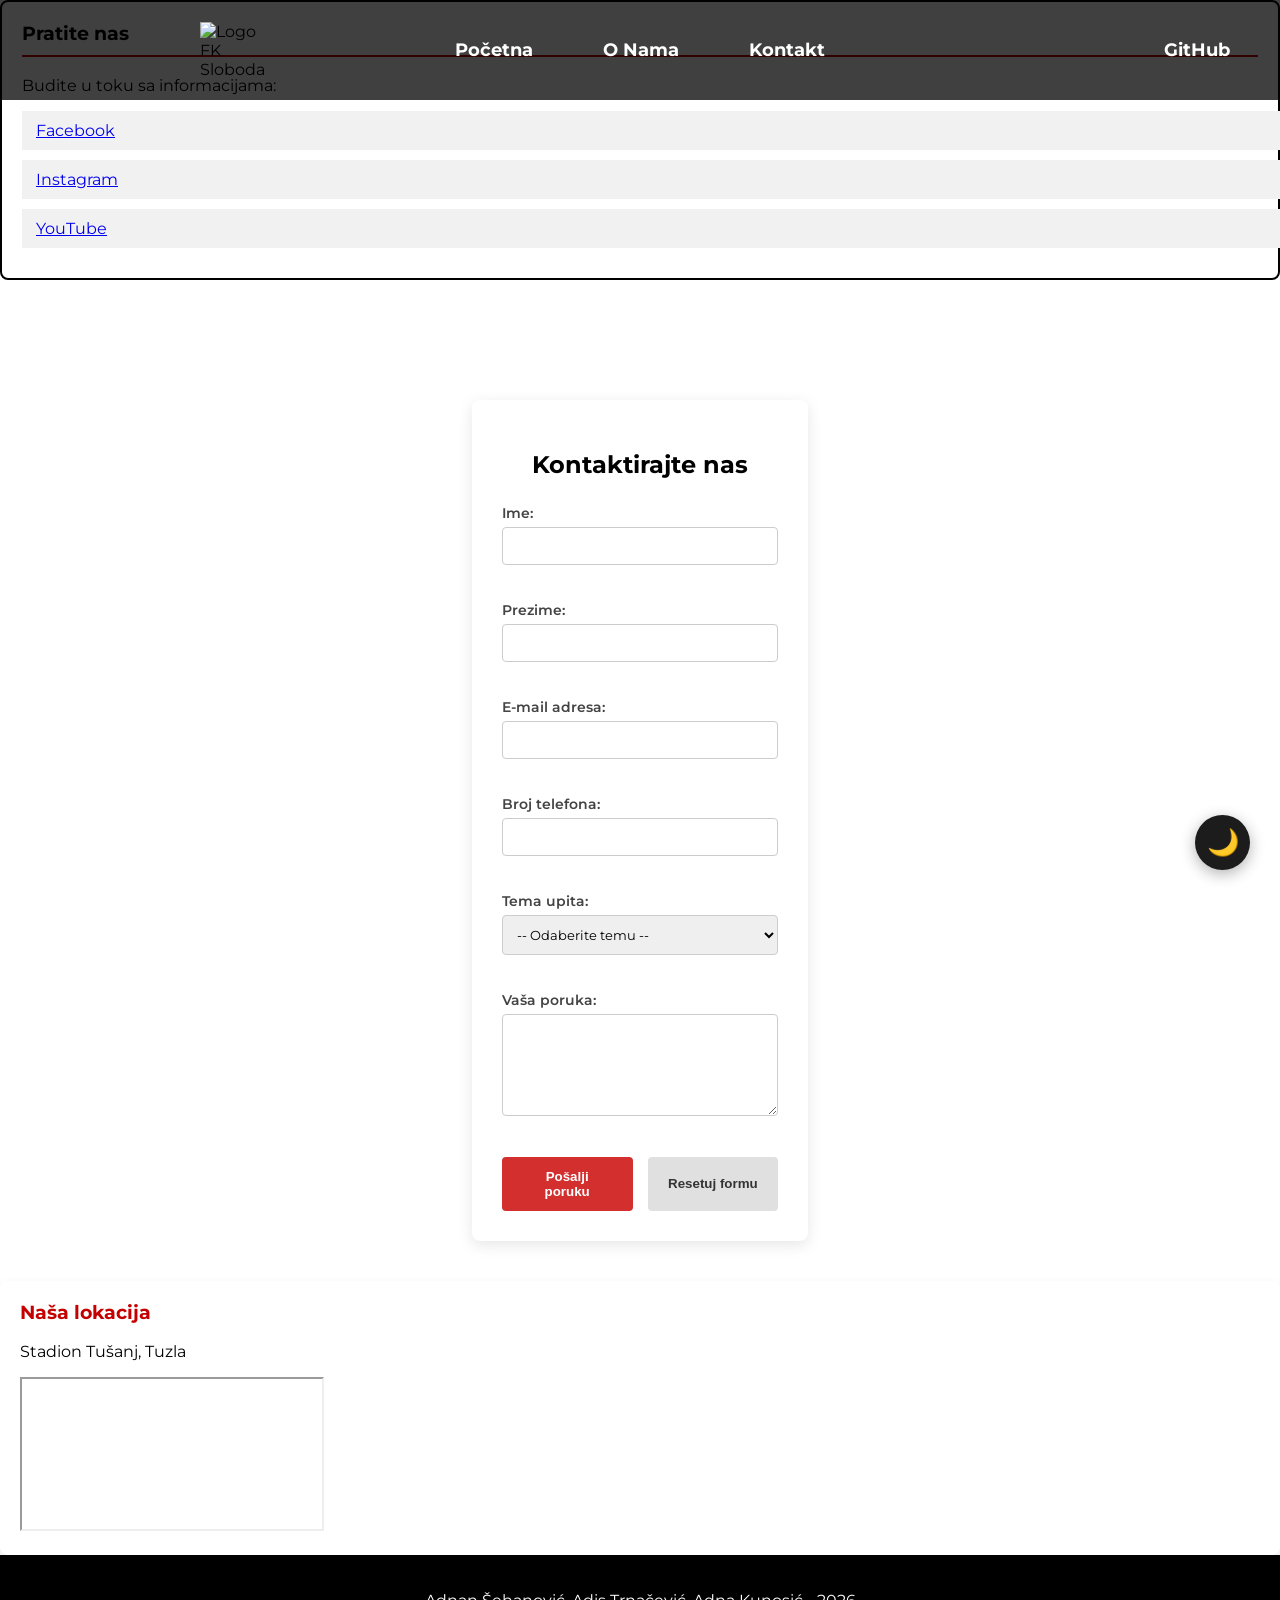
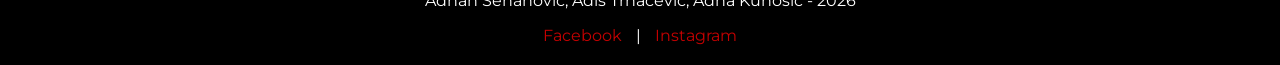
==== kontakt.html @ 083ea5e4 "Dodano dark mod dugme kao i nav i aside sastrane glavne forme u kontakt.html" ====
<!DOCTYPE html>
<html lang="bs">
<head>
    <meta charset="UTF-8">
    <meta name="viewport" content="width=device-width, initial-scale=1.0">
    <title>FK Sloboda Tuzla</title> 
    <link rel="icon" type="image/png" href="images/SlobodaLogo.png">
    <link rel="stylesheet" href="css/tptpstil.css">
    <link href="https://fonts.googleapis.com/css2?family=Montserrat:wght@400;600;700&display=swap" rel="stylesheet">
</head>

<body>
<nav class="meni">
    <div class="logo">
        <img src="Images/SlobodaLogo.png" alt="Logo FK Sloboda">
    </div>
    <div class="linkovi">
        <a href="index.html">Početna</a>
        <a href="sadrzaj.html">O Nama</a>
        <a href="kontakt.html">Kontakt</a>
    </div>
    <div class="github-desno">    <!-- odvajanje githuba desno -->
        <a href="https://github.com/adnansehanovic/Gupa4-TPTP-2026 " target="_blank">GitHub</a>
    </div>
</nav>

<div class="sadrzaj2-kontejner">

    <nav class="lijevi-meni">
        <h3>Pratite nas</h3>
        <p>Budite u toku sa informacijama:</p>
        <div class="kontakt-drustvene">
            <a href="https://facebook.com/fksloboda" target="_blank" class="filter-btn">Facebook</a>
            <a href="https://instagram.com/fksloboda" target="_blank" class="filter-btn">Instagram</a>
            <a href="https://youtube.com" target="_blank" class="filter-btn">YouTube</a>
        </div>
    </nav>

    <main class="glavni-sadrzaj">
    <div class="kontakt-kontejner">
    <h2>Kontaktirajte nas</h2>
    
    <div id="uspjehPoruka" class="skriveno"></div>

    <!--Gemini je pomogao
    novalidate onemogucava defaultnu validaciju browsera,
    jer cemo mi to raditi custom putem JavaScripta -->
    <form id="kontaktForma" novalidate> 
        
        <!--Gemini je pomogao
        label govori sta da unosi, for="ime" spaja labelu sa css inputom
        input pravi polje za unos teksta
        name="ime" sacuva vrijednost inputa kao ime = nesto
        span je prazan i aktivira kada je netacan unos -->
        <div class="forma-grupa">
            <label for="ime">Ime:</label>
            <input type="text" id="ime" name="ime">
            <span class="greska-tekst" id="imeGreska"></span>
        </div>

        <div class="forma-grupa">
            <label for="prezime">Prezime:</label>
            <input type="text" id="prezime" name="prezime">
            <span class="greska-tekst" id="prezimeGreska"></span>
        </div>
        

        <div class="forma-grupa">
            <label for="email">E-mail adresa:</label>
            <input type="text" id="email" name="email">
            <span class="greska-tekst" id="emailGreska"></span>
        </div>


        <div class="forma-grupa">
            <label for="telefon">Broj telefona:</label>
            <input type="text" id="telefon" name="telefon">
            <span class="greska-tekst" id="telefonGreska"></span>
        </div>

        <!--Gemini je pomogao
        Ovo je "drop-down menu" gdje se listaju opcije sa <option>
        Value predstavlja vrijednost koja se šalje na server -->
        <div class="forma-grupa">
            <label for="tema">Tema upita:</label>
            <select id="tema" name="tema">
                <option value="">-- Odaberite temu --</option>
                <option value="ulaznice">Ulaznice i članstvo</option>
                <option value="sponzorstvo">Sponzorstvo</option>
                <option value="novinari">Press i novinari</option>
                <option value="ostalo">Ostalo</option>
            </select>
            <span class="greska-tekst" id="temaGreska"></span>
        </div>
        
        <!--Gemini je pomogao
        textarea je polje za unos više redava teksta -->
        <div class="forma-grupa">
            <label for="poruka">Vaša poruka:</label>
            <textarea id="poruka" name="poruka" rows="5"></textarea>
            <span class="greska-tekst" id="porukaGreska"></span>
        </div>

        <!--Gemini je pomogao
        Ovdje se nalaze 2 dugmeta sa potvrdu ili resetovanje forme -->
        <div class="forma-akcije">
            <button type="submit" id="submitDugme">Pošalji poruku</button>
            <button type="button" id="resetDugme">Resetuj formu</button>
        </div>
    </form>
</div>
</main>

<aside class="desni-aside">
        <h3>Naša lokacija</h3>
        <p>Stadion Tušanj, Tuzla</p>
        <iframe
            class="mapa-okvir"
            src="https://maps.google.com/maps?q=Rudarska%20stadion%20Tu%C5%A1anj%20bb%2075000%20Tuzla%2C%20Bosnia%20and%20Herzegovina&t=m&z=15&output=embed&iwloc=near"
            allowfullscreen=""
            loading="lazy">
        </iframe>
    </aside>
</div>
    
<footer class="glavni-footer"> <!-- css footera -->
    <p> Adnan Šehanović, Adis Trnačević, Adna Kunosić - 2026 </p>
    <div class="drustvene-mreze">
        <a href="https://facebook.com/fksloboda">Facebook</a> | 
        <a href="https://instagram.com/fksloboda">Instagram</a>
    </div>
</footer>

<button id="mod-dugme" class="plivajuce-dugme">🌙</button>
<script src="js/tptpskripte.js"></script>

</body>
</html>
---- css/tptpstil.css ----
/* -------------------------------------------------------- */



/*                       Index html                         */



/* -------------------------------------------------------- */

body {
    margin: 0;
    font-family: 'Montserrat' , sans-serif;
}



/* meni CSS */

.meni {
    height: 100px;
    background: rgba(0, 0, 0, 0.75);
    display: grid;
    grid-template-columns: 250px 1fr 250px;
    align-items: center;

    position: fixed;
    top: 0;
    left: 0;
    width: 100%;
    z-index: 9999;
}

.logo img {
  position: relative;
  margin-left: 200px;
  height: 87px;
}

.linkovi {
    width: 100%;
    display: flex;
    justify-content: center;
    gap: 70px;
}

.linkovi a, .github-desno a {
    color: white;
    text-decoration: none;
    font-weight: bold;
    font-size: 18px;
}

.linkovi a:hover, .github-desno a:hover {
    color: #c40000;
    transform: scale(1.1);
    transition: 0.5s;
}

.github-desno {
    display: flex;
    justify-content: flex-end; /* Gura link na desnu ivicu kolone */
    padding-right: 50px; /* Možeš mijenjati broj ako želiš da bude više ili manje udaljen od ivice ekrana */
}



/* Glavna pozadina */

.slika {
    width: 100%;
    height: 100vh;
    overflow: hidden;
}


.slika img {
    width: 100%;
    height: 100%;
    object-fit: cover;
    display: block;
}


.slika::after {
    content: "";
    position: absolute;
    top: 0;
    left: 0;
    width: 100%;
    height: 100%;
    background: rgba(0, 0, 0, 0.5); 
    z-index: 10; 
}



/* crveno-crni tekst vezano za naslov*/

.tekst-slika {
    position: absolute;
    top: 50%;
    left: 50%;
    transform: translate(-50%, -50%);
    text-align: center;
    z-index: 20;
    width: 100%;    
}

.mali-naslov {
    display: block;
    color: #f0f0f0;
    font-size: 26px;
    font-weight: 600;
    letter-spacing: 10px;        /* Širok razmak slova */
    text-transform: uppercase;
    margin-bottom: 20px;
    text-shadow: 2px 2px 10px rgba(0, 0, 0, 0.9);
}

.tekst-slika h1 {
    color: white; /* OBAVEZNO BIJELA BOJA ZA ČITLJIVOST! */
    font-size: 100px; /* POVEĆANO - ogromna slova */
    font-weight: 900;
    margin: 0;
    line-height: 1;
    text-shadow: 5px 5px 25px rgba(0, 0, 0, 0.9); /* Jaka crna sjenka ispod bijelih slova */
}

.crveno {
    color: #e30613;
}

.ukrasna-linija {
    width: 120px;
    height: 6px;
    background-color: #e30613;
    margin: 30px auto 0 auto;
    box-shadow: 0px 0px 10px rgba(0, 0, 0, 0.5);
    border-radius: 3px;
}



/* Naredna utakmica */

.naredna-utakmica {
    position: relative;
    width: 100%;
    height: calc(60vh - 50px);
    overflow: hidden;
    position: relative;
    background-color: #f4f4f4;

    background-image: 
            linear-gradient(135deg, transparent 100px, #c40000 0%, #c40000 250px, transparent 250px),
            linear-gradient(315deg, transparent 100px, #1c1c1c 0%, #1c1c1c 250px, transparent 250px);

}

.crveni-box {
    position: absolute;
    top: 15%;
    left: 50%;
    transform: translate(-50%, -50%);

    background: red;
    color: white;
    padding: 10px 25px;

    font-family: 'Montserrat', sans-serif;
    font-size: 18px;
    font-weight: 800;
    text-transform: uppercase;
    letter-spacing: 1px;
}

.timovi-tekst {
    position: absolute;
    top: 30%;
    left: 50%;
    transform: translate(-50%, -50%);

    display: flex;
    align-items: center;
    justify-content: center;

    width: 100%;
    color: #1c1c1c;
}

.timovi-tekst h2:first-of-type {    /* prva ekipa */
    flex: 1;
    text-align: right;
    margin: 0;
    font-size: 34px;
    font-weight: 900;
}

.timovi-tekst h2:last-of-type {    /* druga ekipa */
    flex: 1;
    text-align: left;
    margin: 0;
    font-size: 34px;
    font-weight: 900;
}

.rezultat {
    width: 120px;
    text-align: center;
    font-size: 50px;
    font-weight: 900;
    margin: 0 40px;
}

.detalji-utakmice {
    position: absolute;
    top: 40%;
    left: 50%;
    transform: translate(-50%, -50%);

    text-align: center;
    color: #1a1a1a;

    font-family: 'Montserrat', sans-serif;
    font-size: 14px;
    font-weight: 500;
    letter-spacing: 1px;
}

/*.detalji-utakmice strong {
    display: block;
    font-size: 22px;
    font-weight: 800;
    color: #1a1a1a;
    margin-top: 5px;
}*/

.detalji-utakmice1 {
    position: absolute;
    top: 55%;
    left: 50%;
    transform: translate(-50%, -50%);

    text-align: center;
    color: #1a1a1a;

    font-family: 'Montserrat', sans-serif;
    font-size: 20px;
    font-weight: 500;
    letter-spacing: 1px;
}

/* Naredna utakmica - TAMNA TEMA */
body.tamni-mod .naredna-utakmica {
    background-color: #1c1c1c;
    background-image: 
            linear-gradient(135deg, transparent 100px, #f4f4f4 0%, #f4f4f4 250px, transparent 250px),
            linear-gradient(315deg, transparent 100px, #c40000 0%, #c40000 250px, transparent 250px);
}

body.tamni-mod .timovi-tekst{
    color: #f4f4f4;
}

body.tamni-mod .detalji-utakmice{
    color: #f4f4f4;
}

body.tamni-mod .detalji-utakmice1{
    color: #f4f4f4;
}





/* Kontejner koji drži sve brojeve u redu */
.tajmer-kontejner {
    display: flex;
    justify-content: center;
    gap: 20px;
    margin-top: 30px;
    margin-bottom: 30px;
    position: absolute;
    top: 70%; /* Spuštamo ga prema dnu sekcije */
    left: 50%;
    transform: translate(-50%, -50%);
    width: 100%;
    z-index: 10;
}

/* Kutija za svaki pojedinačni broj (dani, sati...) */
.vrijeme-box {
    background-color: #121212; /* Tamno siva/crna pozadina */
    border: 2px solid #e30613; /* Crveni obrub (Sloboda) */
    border-radius: 10px;
    padding: 15px 20px;
    text-align: center;
    min-width: 80px;
    box-shadow: 0 4px 10px rgba(0, 0, 0, 0.5);
}

/* Veliki brojevi u tajmeru */
.vrijeme-box .broj {
    display: block;
    color: white;
    font-size: 36px;
    font-weight: 900;
    line-height: 1;
    margin-bottom: 5px;
}

/* Manji tekst ispod brojeva (Dana, Sati...) */
.vrijeme-box .labela {
    display: block;
    color: #aaaaaa;
    font-size: 14px;
    font-weight: 600;
    text-transform: uppercase;
    letter-spacing: 1px;
}



/* sekcija 3 */

.sadrzaj-kontejner {
    display: grid;
    grid-template-columns: 250px 1fr 300px; /* Lijevo(250px), Sredina(ostatak), Desno(300px) */
    gap: 30px;
    padding: 40px 50px;
    max-width: 1400px;
    margin: 0 auto;
}

/*body.tamni-mod .sadrzaj-kontejner{
    background: black;
}*/

/* --- LIJEVA NAVIGACIJA (FILTERI) --- */
.lijevi-meni {
    background: white;
    padding: 20px;
    flex: 1;
    border: 2px solid #000;
    border-radius: 8px;
    align-self: start;
}


.lijevi-meni h3 {
    margin-top: 0;
    border-bottom: 2px solid #c40000;
    padding-bottom: 10px;
}

.filter-btn {
    display: block;
    width: 100%;
    padding: 10px;
    margin-bottom: 10px;
    background: #f1f1f1;
    border: none;
    text-align: left;
    font-size: 16px;
    cursor: pointer;
    font-family: inherit;
    border-left: 4px solid transparent;
    transition: 0.3s;
}


.filter-btn:hover, .filter-btn.active {
    background: #e6e6e6;
    border-left: 4px solid #c40000;
    font-weight: bold;
}

/* --- LIJEVA NAVIGACIJA (FILTERI) - TAMNO */
body.tamni-mod .lijevi-meni {
    background: #2a2a2a;
    border: 2px solid #c40000;
    color: #f4f4f4;
}

body.tamni-mod .filter-btn {
    background: #1a1a1a;
    color: #f4f4f4;
}

body.tamni-mod .filter-btn:hover {
    background: #1a1a1a;
    border-left: 4px solid #c40000;
    font-weight: bold;
}

body.tamni-mod .filter-btn.active {
    background: #1a1a1a;
    border-left: 4px solid #c40000;
    font-weight: bold;
    color: #f4f4f4;
}


/* --- GLAVNI SADRŽAJ (KARTICE) --- */
.glavni-sadrzaj {
    display: grid;
    grid-template-columns: repeat(auto-fit, minmax(280px, 1fr));
    gap: 20px;
    align-content: start;
}
/* pozadina tamna */
body.tamni-mod {
    background: #121212;
}

.card {
    background: white;
    border-radius: 8px;
    overflow: hidden;
    box-shadow: 0 4px 10px rgba(0,0,0,0.1);
}

.card img {
    width: 100%;
    height: 180px;
    object-fit: cover;
}

.card-sadrzaj {
    padding: 15px;
}

.card-sadrzaj h4 {
    margin: 0 0 10px 0;
    color: #c40000;
}

.card-sadrzaj p {
    font-size: 14px;
    color: #555;
    margin-bottom: 15px;
}

.card-sadrzaj a {
    text-decoration: none;
    color: #000;
    font-weight: bold;
    border-bottom: 2px solid #c40000;
}

/* --- GLAVNI SADRŽAJ (KARTICE) - TAMNO */

body.tamni-mod .card {
    background: #2a2a2a;
}
body.tamni-mod .card-sadrzaj p {
    color: #f4f4f4;
}
body.tamni-mod .card-sadrzaj a {
    color: #f4f4f4;
}



/* --- DESNA SEKCIJA (ASIDE) --- */
.desni-aside {
    background: white;
    padding: 20px;
    border-radius: 8px;
    box-shadow: 0 4px 10px rgba(0,0,0,0.1);
    align-self: start;
}

.desni-aside h3 {
    margin-top: 0;
    color: #c40000;
}

/* --- GLAVNI SADRŽAJ (KARTICE) - TAMNO */

body.tamni-mod .desni-aside {
    background: #2a2a2a;
    color: #f4f4f4;
    border: 2px solid #c40000
}
body.tamni-mod .desni-aside h3 {
    background: #2a2a2a;
    color: #f4f4f4;
}



/* glavni footer */
.glavni-footer {
    background: black;
    color: white;
    text-align: center;
    padding: 20px;
    margin-top: 0px;
}

.drustvene-mreze a {
    color: #c40000;
    text-decoration: none;
    margin: 0 10px;
}



/* --- PLIVAJUĆE DUGME ZA TEMU --- */
.plivajuce-dugme {
    position: fixed; /* Fiksira ga za ekran, prati skrol */
    bottom: 30px;    /* Udaljenost od dna */
    right: 30px;     /* Udaljenost od desne ivice */
    width: 55px;
    height: 55px;
    border-radius: 50%; /* Pravi savršen krug */
    background-color: #1c1c1c; /* Tamna pozadina dugmeta na svijetloj temi */
    color: #f4f4f4;
    border: none;
    font-size: 26px; /* Veličina ikonice */
    cursor: pointer;
    box-shadow: 0 4px 15px rgba(0, 0, 0, 0.3); /* Daje 3D efekat odignutosti */
    z-index: 1000; /* Osigurava da dugme uvijek bude IZNAD ostalih elemenata */
    display: flex;
    align-items: center;
    justify-content: center;
    transition: transform 0.3s ease, background-color 0.3s ease;
}

/* Hover efekat - blago se poveća kad pređeš mišem */
.plivajuce-dugme:hover {
    transform: scale(1.1);
}

/* Izgled dugmeta kada se aktivira TAMNI MOD */
body.tamni-mod .plivajuce-dugme {
    background-color: #f4f4f4; /* Dugme postaje bijelo */
    color: #1c1c1c;
    box-shadow: 0 4px 15px rgba(255, 255, 255, 0.1);
}

/* animacija */
.tekst-slika {
    animation: fadeInTekst 2s ease-in-out forwards;
}

@keyframes fadeInTekst {
    from {
        opacity: 0;
    }
    to {
        opacity: 1;
    }
}


/* -------------------------------------------------------- */



/*                      Sadrzaj html                        */



/* -------------------------------------------------------- */
 :root {
    --sloboda-crvena: #d32f2f;
    --sloboda-tamna: #b71c1c;
    --tekst-glavni: #333333;
    --siva-pozadina: #f5f5f5;
    --glavni-font: 'Montserrat', sans-serif;
}

html{
    scroll-behavior: smooth;
    scroll-padding-top: 100px;
}

/* Gemini je pomogao
Pozadinska slika zauzima citavu sirinu ekrana
i visinu od 50% viewport visine
overflow hidden "sakrije" dio slike ako ode preko granice kontejnera
relative position restriktira tamni sloj preko slike na samu sliku */
.slika-pola {
    width: 100%;
    height: 50vh; 
    overflow: hidden;
    position: relative;
}

/* Gemini je pomogao
Slika zauzima citav prostor kontejnera
object fit odjece dio slike koji ode preko granice kontejnera*/
.slika-pola img {
    width: 100%;
    height: 100%;
    object-fit: cover; 
}

/* Gemini je pomogao
Stavlja zatamnjenje preko slike
::after je pseudo-element koji pravi kontener bez ikakvog teksta zbog cotent:""
aposolutna pozicija i top 0 left 0, ga forsira da se pozicionira u gornjem lijevom uglu
prosiri se preko cijelog kontejnera, i boja se stavlja kao crna i providnost 60%
z-index: 10 stavlja ovaj sloj iznad slike, ali ispod teksta (koji ce imati z-index: 20); */
.slika-pola::after {
    content: "";
    position: absolute;
    top: 0;
    left: 0;
    width: 100%;
    height: 100%;
    background: rgba(0, 0, 0, 0.4);
    z-index: 10;
}

/* Gemini je dao prijedlog za marginu auto sa lijeve i desne strane
sto centrira kontejner na stranici,
i za line height sto mijenja vertikalni razmak izmedu linija*/
.historija-kontejner {
    max-width: 900px;
    margin: 50px auto;
    padding: 20px;
    text-align: left;
    line-height: 1.6;
    color: #333;
}

.historija-kontejner h2 {
    color: #c40000;
    font-size: 32px;
    border-bottom: 3px solid #000;
    padding-bottom: 10px;
}

.historija-kontejner h3 {
    color: #000;
    margin-top: 30px;
}

.historija-kontejner .istaknuti-podnaslov {
    margin-top: 40px;
    border-bottom: 2px solid #c40000;
    padding-bottom: 5px;
}

.tabela-sloboda {
    width: 100%;
    border-collapse: collapse;
    margin-top: 20px;
    margin-bottom: 40px;
    font-family: 'Montserrat', sans-serif;
    box-shadow: 0 4px 10px rgba(0,0,0,0.1); 
    background-color: white;
    overflow-x: scroll;
}

.tabela-sloboda th, .tabela-sloboda td {
    padding: 15px;
    text-align: left;
    border-bottom: 1px solid #ddd;
}

.tabela-sloboda th {
    background-color: #c40000;
    color: white;
    font-weight: 700;
    font-size: 16px;
}

.sponzori-kontejner {
    max-width: 940px;
    margin: 50px auto;
    padding: 20px;
    text-align: center;
}

.sponzori-grid {
    display: flex;
    flex-wrap: wrap;
    justify-content: center;
    gap: 30px;
    margin-top: 30px;
}

/* Gemini je pomogao
display, justify-content i align-items komplet centriraju sliku u kontejneru */
.sponzor-karta {
    width: 180px;
    height: 120px;
    display: flex;
    align-items: center;
    justify-content: center;
    background-color: #fff;
    border: 1px solid #eee;
    border-radius: 8px;
    padding: 15px;
    box-shadow: 0 2px 5px rgba(0,0,0,0.05);
    transition: box-shadow 0.4s; 
}

/* Gemini je pomogao
object-fit: contain osigurava da slika stane unutar kontejnera bez deformisanja */
.sponzor-karta img {
    max-width: 100%;
    max-height: 100%;
    object-fit: contain;
}

.sponzor-karta:hover {
    box-shadow: 0 8px 20px rgba(0,0,0,0.15);
}

.bookmark-meni {
    background-color: var(--pozadina-siva);
    padding: 15px 20px;
    margin-bottom: 30px;
    border-left: 5px solid var(--sloboda-crvena);
    border-radius: 4px;
}

.bookmark-meni ul {
    list-style-type: none;
    padding-left: 0;
    display: flex;
    gap: 20px;
    flex-wrap: wrap;
}

.bookmark-meni a {
    color: var(--sloboda-crvena);
    text-decoration: none;
    font-weight: bold;
    font-family: var(--glavni-font);
}

.bookmark-meni a:hover {
    color: var(--sloboda-tamna);
    text-decoration: underline;
}

/* Gemini je pomogao
display: inline-block pravi da moze margin utjecati na link */
.skoci-na-vrh {
    display: inline-block;
    margin-top: 15px;
    margin-bottom: 30px;
    color: #666;
    text-decoration: none;
    font-size: 0.9em;
}

.skoci-na-vrh:hover {
    color: var(--sloboda-crvena);
}

#nazadNaVrh {
    display: none; /* JS će ovo promijeniti u 'block' */
    position: fixed; 
    bottom: 30px; 
    right: 100px; 
    z-index: 9999;
    border: none; 
    background-color: #c40000;
    color: white; 
    cursor: pointer; 
    padding: 15px; 
    width: 50px;
    height: 50px;
    border-radius: 50%;
    font-size: 20px; 
    box-shadow: 0px 4px 10px rgba(0,0,0,0.5);
    line-height: 1;
}

.galerija-kontejner {
    display: grid;
    grid-template-columns: repeat(auto-fit, minmax(250px, 1fr));
    gap: 25px;
    padding: 0 20px;
}

.tim-karta {
    background-color: #fff;
    border: 1px solid #ddd;
    border-radius: 10px;
    overflow: hidden;
    box-shadow: 0 4px 8px rgba(0,0,0,0.1);
    transition: 0.3s;
}

.tim-karta:hover {
    transform: translateY(-5px);
    box-shadow: 0 8px 16px rgba(0,0,0,0.2);
}

.tim-karta img {
    height: 250px;
    border-bottom: 3px solid #E32221;
}

.tim-info {
    padding: 15px;
}

.tim-info h3 {
    margin: 0 0 5px 0;
    font-size: 1.2rem;
    color: #333;
}

.tim-info p {
    margin: 0;
    color: #777;
    font-style: italic;
}

.trener-karta {
    border: 2px solid #333;
    text-align: center;
}

.naslov-struka {
    margin-top: 50px; 
}

.galerija-kontejner.centrirano {
    display: flex;
    justify-content: center;
}

.galerija-kontejner.centrirano .tim-karta {
    width: 100%;
    max-width: 300px;
}

.sekcija-tim {
    max-width: 940px;
    margin: 50px auto;
    padding: 20px;
}

body.tamni-mod .sekcija-tim h2 {
    color: #f4f4f4;
}

body.tamni-mod .istaknuti-podnaslov {
    color: #f4f4f4;
}

body.tamni-mod .historija-kontejner {
    color: #f4f4f4;
}

body.tamni-mod .historija-kontejner h2 {
    border-bottom: 3px solid #c40000;
}

body.tamni-mod .historija-kontejner h3 {
    color: #f4f4f4;
}

body.tamni-mod .tabela-sloboda {
    background-color: #1a1a1a;
    color: #f4f4f4;
    box-shadow: 0 4px 10px rgba(255, 255, 255, 0.05);
}

body.tamni-mod .tabela-sloboda td {
    border-bottom: 1px solid #333;
}

body.tamni-mod .sponzor-karta, 
body.tamni-mod .tim-karta {
    background-color: #1a1a1a;
    border: 1px solid #333;
}

body.tamni-mod .tim-info h3 {
    color: #f4f4f4;
}

body.tamni-mod .tim-info p {
    color: #bbb;
}

body.tamni-mod .bookmark-meni {
    background-color: #1a1a1a;
    border-left: 5px solid #c40000;
}

.map-kontejner {
    overflow-x: auto;
}

.overflow{
    overflow-x: auto;
}

/* -------------------------------------------------------- */



/*                      Kontakt html                        */



/* -------------------------------------------------------- */
/* Gemini je pomogao
margin, odvojeno 120 pixela od kontejnera sa gornje strane,
40px dole i auto sa lijeve i desne strane
box shadow stvara sjenku. 0 znaci da ne ide lijevo ni desno, 4 pixela dole,
i 15px nivo mutnjenja */
.kontakt-kontejner {
    max-width: 600px;
    margin: 120px auto 40px auto; 
    padding: 30px;
    background-color: white;
    border-radius: 8px;
    box-shadow: 0 4px 15px rgba(0,0,0,0.1);
    font-family: 'Montserrat', sans-serif;
}

.kontakt-kontejner h2 {
    text-align: center;
    margin-bottom: 25px;
    color: black;
}

/* Gemini je pomogao
stavili smo kontejner da bude flex, kako bi redali elemente
u njemu jedno ispod drugog sa column naredbom */
.forma-grupa {
    display: flex;
    flex-direction: column;
    margin-bottom: 15px;
}

/* Gemini je pomogao
0.9em znaci da je tekst 90% velicine osnovnog fonta */
.forma-grupa label {
    margin-bottom: 5px;
    font-weight: 600;
    font-size: 0.9em;
    color: #444;
}

/* Gemini je pomogao
sve css atribute se primjenjuju na elemente unutar forma-grupa */
.forma-grupa input, 
.forma-grupa select, 
.forma-grupa textarea {
    padding: 10px;
    border: 1px solid #ccc;
    border-radius: 4px;
    font-family: 'Montserrat', sans-serif;
}

/* Gemini je pomogao
boja okvira se promijeni kada bude fokus na imenovane dijelove */
.forma-grupa input:focus, 
.forma-grupa select:focus, 
.forma-grupa textarea:focus {
    border-color: black;
}

/* Gemini je pomogao
kontejer je flex i po default reda elemente u redu
gap pravi razmak izmedu elemenata od 15 pixela */
.forma-akcije {
    display: flex;
    gap: 15px;
    margin-top: 20px;
}

/* Gemini je pomogao
cursor: pointer pretvara kursor u strelicu kada prede preko dugmeta
flex: 1 popunjava prostor ravnomjerno izmedu elemenata */
.forma-akcije button {
    padding: 12px 20px;
    border: none;
    border-radius: 4px;
    cursor: pointer;
    font-weight: bold;
    flex: 1;
}


#submitDugme {
    background-color: #d32f2f;
    color: white;
}

#submitDugme:hover { background-color: #b71c1c; }

#resetDugme {
    background-color: #e0e0e0;
    color: #333;
}

#resetDugme:hover { background-color: #bdbdbd; }

/* Gemini je pomogao
!important daje prioritet ovim atributima kada je "aktivirano" */
.input-greska {
    border: 2px solid #e53935 !important;
    background-color: #ffebee;
}

/* Gemini je pomogao
min height rezervise vec visinu ispod polja
da stranice ne "skače" kada se prikazuju greške */
.greska-tekst {
    color: #e53935;
    font-size: 0.8em;
    margin-top: 5px;
    min-height: 16px;
}

.skriveno {
    display: none;
}

.poruka-zelena {
    display: block;
    background-color: #e8f5e9;
    color: #2e7d32;
    padding: 15px;
    border-radius: 4px;
    border: 1px solid #c8e6c9;
    margin-bottom: 20px;
    text-align: center;
}
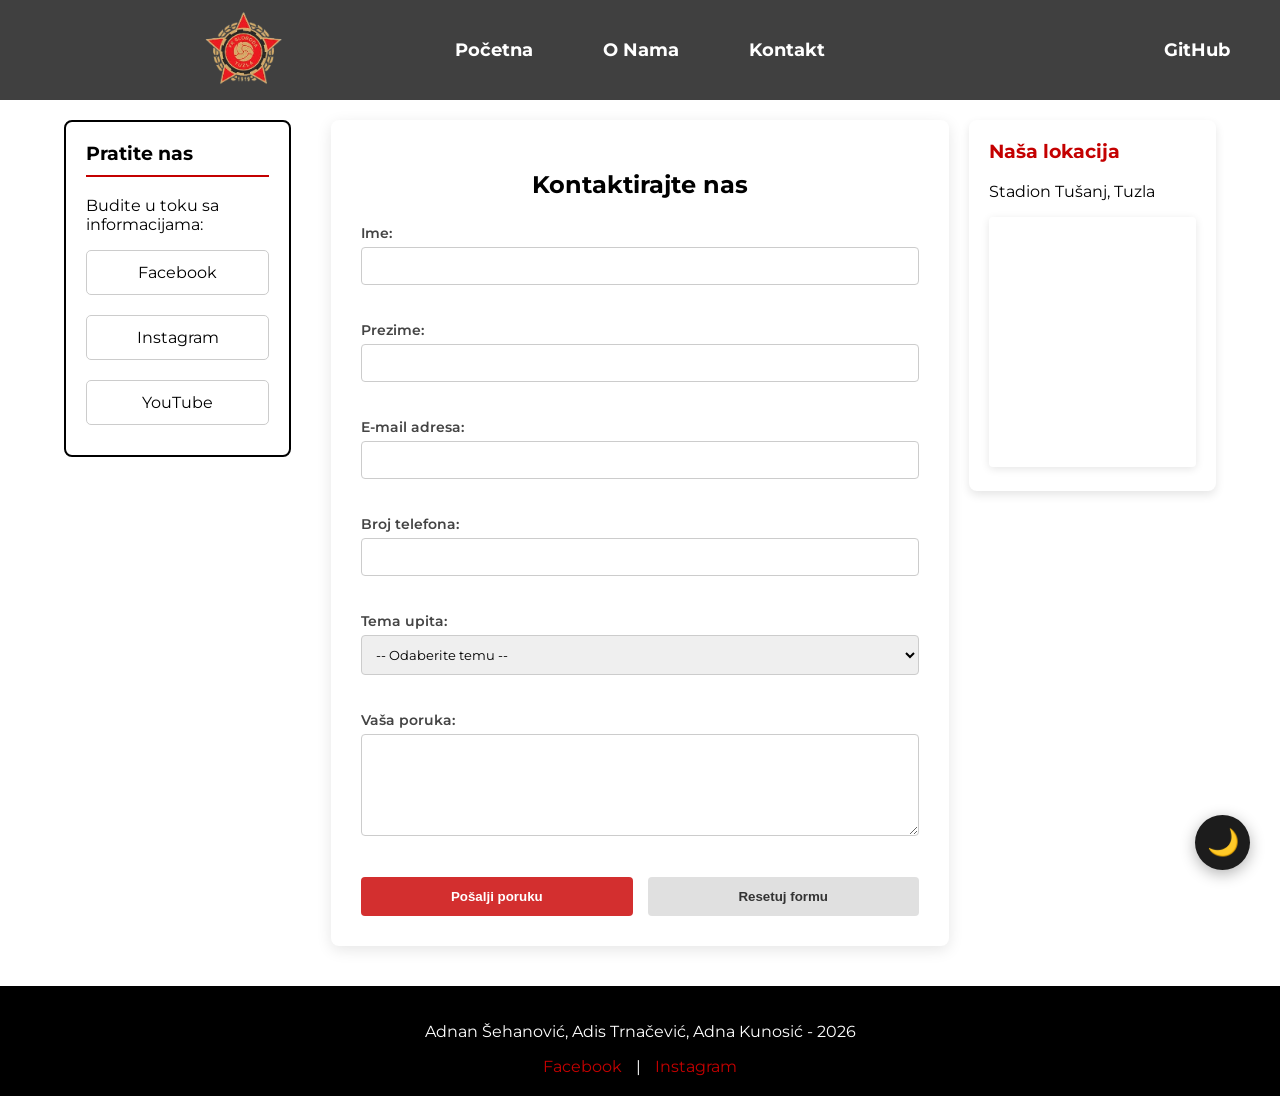
==== commit 5ec28e22: "popravljena putanja slike u kontakt.html" ====
--- a/kontakt.html
+++ b/kontakt.html
@@ -12,7 +12,7 @@
 <body>
 <nav class="meni">
     <div class="logo">
-        <img src="Images/SlobodaLogo.png" alt="Logo FK Sloboda">
+        <img src="images/SlobodaLogo.png" alt="Logo FK Sloboda">
     </div>
     <div class="linkovi">
         <a href="index.html">Početna</a>
--- a/css/tptpstil.css
+++ b/css/tptpstil.css
@@ -909,19 +909,23 @@
 
 
 /* -------------------------------------------------------- */
-/* Gemini je pomogao
-margin, odvojeno 120 pixela od kontejnera sa gornje strane,
-40px dole i auto sa lijeve i desne strane
-box shadow stvara sjenku. 0 znaci da ne ide lijevo ni desno, 4 pixela dole,
-i 15px nivo mutnjenja */
+
+.sadrzaj2-kontejner {
+    display: grid;
+    grid-template-columns: 1fr 2.5fr 1fr; 
+    gap: 20px;
+    padding: 140px 5% 40px 5%;
+    max-width: 1400px;
+    margin: 0 auto;
+    padding-top: 140px;
+}
+
 .kontakt-kontejner {
-    max-width: 600px;
-    margin: 120px auto 40px auto; 
+    background-color: white;
     padding: 30px;
-    background-color: white;
     border-radius: 8px;
     box-shadow: 0 4px 15px rgba(0,0,0,0.1);
-    font-family: 'Montserrat', sans-serif;
+    box-sizing: border-box;
 }
 
 .kontakt-kontejner h2 {
@@ -930,7 +934,7 @@
     color: black;
 }
 
-/* Gemini je pomogao
+/* Gemini
 stavili smo kontejner da bude flex, kako bi redali elemente
 u njemu jedno ispod drugog sa column naredbom */
 .forma-grupa {
@@ -956,20 +960,16 @@
     padding: 10px;
     border: 1px solid #ccc;
     border-radius: 4px;
-    font-family: 'Montserrat', sans-serif;
-}
-
-/* Gemini je pomogao
-boja okvira se promijeni kada bude fokus na imenovane dijelove */
+    font-family: var(--glavni-font);
+}
+
 .forma-grupa input:focus, 
 .forma-grupa select:focus, 
 .forma-grupa textarea:focus {
-    border-color: black;
-}
-
-/* Gemini je pomogao
-kontejer je flex i po default reda elemente u redu
-gap pravi razmak izmedu elemenata od 15 pixela */
+    border-color: var(--sloboda-crvena);
+    outline: none;
+}
+
 .forma-akcije {
     display: flex;
     gap: 15px;
@@ -977,7 +977,6 @@
 }
 
 /* Gemini je pomogao
-cursor: pointer pretvara kursor u strelicu kada prede preko dugmeta
 flex: 1 popunjava prostor ravnomjerno izmedu elemenata */
 .forma-akcije button {
     padding: 12px 20px;
@@ -988,13 +987,12 @@
     flex: 1;
 }
 
-
 #submitDugme {
-    background-color: #d32f2f;
+    background-color: var(--sloboda-crvena);
     color: white;
 }
 
-#submitDugme:hover { background-color: #b71c1c; }
+#submitDugme:hover { background-color: var(--sloboda-tamna); }
 
 #resetDugme {
     background-color: #e0e0e0;
@@ -1010,9 +1008,6 @@
     background-color: #ffebee;
 }
 
-/* Gemini je pomogao
-min height rezervise vec visinu ispod polja
-da stranice ne "skače" kada se prikazuju greške */
 .greska-tekst {
     color: #e53935;
     font-size: 0.8em;
@@ -1034,3 +1029,259 @@
     margin-bottom: 20px;
     text-align: center;
 }
+
+.kontakt-drustvene {
+    display: flex;
+    flex-direction: column;
+    gap: 10px;
+    margin-top: 15px;
+}
+
+.kontakt-drustvene .filter-btn {
+    text-decoration: none;
+    color: black;
+    background: white;
+    border: 1px solid #ccc;
+    border-radius: 5px;
+    text-align: center;
+    transition: 0.3s;
+    width: 100%;      
+    margin-left: 0;   
+    margin-right: 0;    
+    text-align: center; 
+    padding: 12px 0;    
+    display: block;
+    box-sizing: border-box;
+}
+
+.kontakt-drustvene .filter-btn:hover {
+    background-color: var(--sloboda-crvena);
+    color: white;
+    border-color: var(--sloboda-crvena);
+}
+
+.mapa-okvir {
+    width: 100%;
+    height: 250px;
+    border: 0;     
+    border-radius: 4px;
+    box-shadow: 0 2px 8px rgba(0,0,0,0.1);
+}
+
+body.tamni-mod .kontakt-kontejner, 
+body.tamni-mod .lijevi-meni,
+body.tamni-mod .desni-aside{
+    background-color: #1a1a1a;
+    box-shadow: 0 4px 15px rgba(0, 0, 0, 0.5);
+    color: #f4f4f4;
+}
+
+body.tamni-mod .kontakt-kontejner h2 {
+    color: #f4f4f4;
+}
+
+body.tamni-mod .forma-grupa label {
+    color: #bbb;
+}
+
+body.tamni-mod .forma-grupa input, 
+body.tamni-mod .forma-grupa select, 
+body.tamni-mod .forma-grupa textarea {
+    background-color: #2a2a2a;
+    border: 1px solid #444;
+    color: #f4f4f4;
+}
+
+body.tamni-mod .forma-grupa input:focus, 
+body.tamni-mod .forma-grupa select:focus, 
+body.tamni-mod .forma-grupa textarea:focus {
+    border-color: #c40000;
+    outline: none;
+}
+
+body.tamni-mod .kontakt-drustvene .filter-btn {
+    background: #2a2a2a;
+    color: white;
+    border-color: #444;
+}
+
+body.tamni-mod #resetDugme {
+    background-color: #333;
+    color: #f4f4f4;
+}
+
+body.tamni-mod #resetDugme:hover {
+    background-color: #444;
+}
+
+body.tamni-mod .poruka-zelena {
+    background-color: #1b3320;
+    color: #81c784;
+    border: 1px solid #2e7d32;
+}
+
+.sadrzaj-kontejner, .sadrzaj2-kontejner {
+    padding-top: 120px !important;
+    position: relative;
+}
+
+.lijevi-meni {
+    position: relative !important;
+    margin-right: 20px;
+    z-index: 10;
+}
+
+html, body {
+    overflow-x: hidden !important; 
+}
+
+
+/* --------RESPONZIVNOST--------- */
+
+@media (min-width: 600px) and (max-width: 900px) {
+    .sadrzaj-kontejner, .sadrzaj2-kontejner {
+        display: flex; 
+        flex-direction: column;
+        padding-top: 140px;
+    }
+
+    .lijevi-meni, .desni-aside {
+        width: 100%;
+        margin-bottom: 20px;
+        position: static;
+    }
+
+    .kontakt-kontejner {
+        width: 100%;
+    }
+
+}
+
+@media (max-width: 599px) {
+    /* Gemini je dao ideju da se sve stavi na !important, 
+    sto daje prednost ovim atributima kada se aktiviraju.
+    Vjerovatno ne treba vecina !important ali je tesko pratit koji je potreban */
+    .meni {
+        display: flex !important;
+        flex-direction: column !important; 
+        align-items: center !important;
+        flex-wrap: wrap !important;
+        padding: 10px 15px !important;
+        height: auto !important;
+        position: fixed !important;
+        top: 0 !important; 
+        left: 0 !important; 
+        box-sizing: border-box !important;
+        z-index: 9999 !important;
+    }
+
+    .linkovi {
+        display: flex !important;
+        flex-direction: row !important;
+        gap: 12px !important;
+        margin: 0 !important;
+        align-items: center !important;
+    }
+
+    .github-desno {
+        display: flex !important;
+        justify-content: center !important;
+        align-items: center !important;
+        width: 100% !important; 
+        margin-top: 15px !important;
+
+    }
+
+    .tekst-slika h1 {
+        font-size: 1.5rem;
+        margin-top: 130px;
+    }
+
+    .naredna-utakmica {
+        position: relative;
+        height: auto;
+        min-height: auto;
+        display: flex;
+        flex-direction: column;
+        align-items: center;
+        justify-content: center;
+        padding: 40px 10px;
+        gap: 15px;
+    }
+
+    .naredna-utakmica * {
+        position: relative;
+        top: auto;
+        bottom: auto;
+        left: auto;
+        right: auto;
+        transform: none;
+        margin: 0;
+        line-height: 1.3;
+        text-align: center;
+        width: auto;
+    }
+
+    .naredna-utakmica h2, 
+    .naredna-utakmica h3 {
+        font-size: 1.4rem;
+        white-space: normal;
+    }
+
+    .naredna-utakmica span, 
+    .naredna-utakmica div.znacka { 
+        margin-bottom: 10px;
+        display: inline-block;
+    }
+    
+    .tajmer-kontejner {
+        display: grid;
+        grid-template-columns: repeat(2, 1fr);
+        gap: 10px;
+        max-width: 300px;
+        margin: 20px auto 0 auto;
+    }
+  
+    .timovi-tekst {
+        display: flex;
+        flex-direction: column;
+        align-items: center;
+        justify-content: center;
+        text-align: center;
+        gap: 15px;
+        width: 100%;
+        position: static;
+        transform: none;
+    }
+
+    .timovi-tekst * { 
+        position: static !important; 
+        transform: none !important;
+        margin: 0;
+        line-height: 1.3;
+    }
+
+    .timovi-tekst h2, .timovi-tekst h3 {
+        font-size: 25px !important;
+    }
+
+    .vrijeme-box {
+        min-width: 80px;
+        padding: 10px;
+    }
+
+    .sadrzaj-kontejner, .sadrzaj2-kontejner {
+        padding-top: 190px; 
+        display: block; 
+    }
+
+    .sadrzaj2-kontejner {
+        margin-top: 100px;
+    }
+
+    .lijevi-meni, .glavni-sadrzaj, .desni-aside {
+        width: 100% !important;
+        margin: 0 0 20px 0;
+        box-sizing: border-box;
+    }
+}
